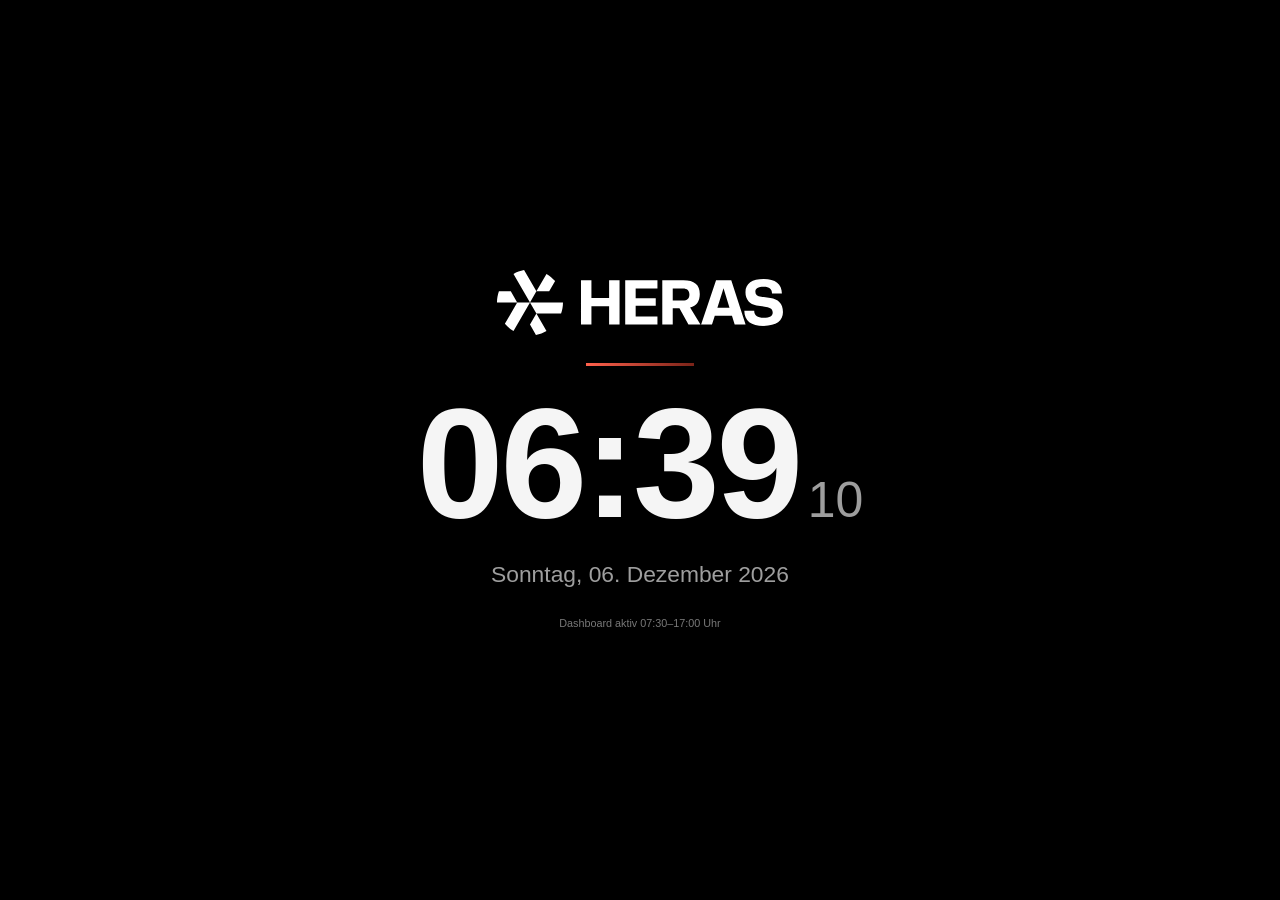
==== web/index.html @ 588c5e18 "Dashboard mit N-able-, N-central- und UniFi-Anbindung, Kiosk-Setup für Raspberry Pi - Backend (Pytho" ====
<!doctype html>
<html lang="de">
<head>
<meta charset="utf-8">
<meta name="viewport" content="width=device-width, initial-scale=1, viewport-fit=cover">
<title>NOC-Wanddisplay</title>
<link rel="stylesheet" href="style.css">
</head>
<body>

<div class="app" id="dashboard">
  <div class="top">
    <div class="top-inner">
      <img class="logo" src="assets/heras-logo-weiss.svg" alt="Heras">
      <div>
        <h1>Netzwerk- und Serverüberwachung</h1>
        <div class="sub" id="sub">Gleich ITS GmbH</div>
      </div>
      <span class="demo" id="demo-badge" hidden>Beispieldaten</span>
      <div class="spacer"></div>
      <div class="feeds" id="feeds"></div>
      <div class="now"><div class="t" id="hdr-time">--:--</div><div class="d" id="hdr-date"></div></div>
    </div>
    <div class="brandbar"></div>
  </div>

  <div class="kpis" id="kpis"></div>

  <div class="main">
    <div class="col">
      <section class="panel">
        <header><h2>Server nach Dringlichkeit</h2><span class="src" id="srv-src"></span></header>
        <div class="body" id="servers-body"><div class="rows" id="servers"></div></div>
      </section>
    </div>
    <div class="col mid">
      <section class="panel">
        <header><h2>Aktive Probleme</h2><span class="src" id="iss-src"></span></header>
        <div class="body" id="issues-body"><div class="issues" id="issues"></div></div>
      </section>
      <section class="panel">
        <header><h2>Auslastung aller Server</h2><span class="src" id="chart-src">Mittelwert in %</span></header>
        <div class="body"><div class="chart" id="chart"></div></div>
      </section>
    </div>
    <div class="col">
      <section class="panel">
        <header><h2>Kundenstandorte</h2><span class="src" id="site-src"></span></header>
        <div class="body" id="sites-body"><div class="sites" id="sites"></div></div>
      </section>
    </div>
  </div>
</div>

<div class="clock" id="clock" hidden>
  <div class="clock-inner" id="clock-inner">
    <img class="logo" src="assets/heras-logo-weiss.svg" alt="Heras">
    <div class="rule"></div>
    <div class="time"><span id="clk-hm">--:--</span><span class="sec" id="clk-s">--</span></div>
    <div class="date" id="clk-date"></div>
    <div class="hint" id="clk-hint"></div>
  </div>
</div>

<div class="alert" id="alert" hidden>Neues kritisches Problem</div>
<div class="backend-down" id="backend-down" hidden>Keine Verbindung zum Dashboard-Dienst – Anzeige veraltet</div>

<div class="switch" id="switch" role="group" aria-label="Vorschau-Modus" hidden>
  <span>Vorschau</span>
  <button type="button" data-mode="auto" aria-pressed="true">Automatisch</button>
  <button type="button" data-mode="dash" aria-pressed="false">Dashboard</button>
  <button type="button" data-mode="clock" aria-pressed="false">Uhr</button>
</div>

<script src="app.js"></script>
</body>
</html>
---- web/style.css ----
/* Layout: ein Bildschirm ohne Scrollen (16:9-Wanddisplay) – Kopfzeile, Kennzahlenband,
   darunter drei Spalten: Server (N-able) | Probleme + Verlauf | Kundenstandorte (UniFi).
   Bewusst nur dunkles Thema: Dauerbetrieb auf einem Wandbildschirm. */
:root {
  color-scheme: dark;
  --bg: #0b0b0b;
  --panel: #161616;
  --panel-2: #1f1f1f;
  --line: #303030;
  --fg: #f5f5f5;
  --muted: #9e9e9e;
  --dim: #787878;
  --accent: #ff614c;      /* Heras-Orange: nur Marke, nie Status */
  --maroon: #7a2318;
  --ok: #3cc9b0;
  --warn: #f2b544;
  --crit: #ff3d6e;
  --off: #787878;
  --series-cpu: #82acba;  /* Navy-Familie */
  --series-ram: #2ba5a0;  /* Teal-Familie */
  --font: Arial, "Liberation Sans", "Helvetica Neue", Helvetica, sans-serif;
}
html { font-size: clamp(12px, 0.835vw, 26px); height: 100%; }
body {
  height: 100%; margin: 0; background: var(--bg); color: var(--fg);
  font-family: var(--font); font-size: 1rem; line-height: 1.3;
  font-variant-numeric: tabular-nums; overflow: hidden;
}
* { box-sizing: border-box; }
[hidden] { display: none !important; }

/* ---------- Dashboard ---------- */
.app {
  height: 100%; display: grid; grid-template-rows: auto auto minmax(0, 1fr); gap: 0.9rem;
  padding-block: 0 1rem;
  padding-left: max(16px, env(safe-area-inset-left, 0px));
  padding-right: max(16px, env(safe-area-inset-right, 0px));
}
.top { margin-inline: -1.25rem; }
.top-inner {
  display: flex; align-items: center; gap: 1.5rem; flex-wrap: wrap;
  padding: 0.9rem 1.25rem;
}
.brandbar { height: 0.3rem; background: linear-gradient(100deg, var(--accent), var(--maroon)); }
.logo { height: 2rem; width: auto; display: block; }
.logo-slot {
  display: inline-flex; align-items: center; justify-content: center;
  height: 2.2rem; padding: 0 1rem; border: 1px dashed var(--dim); border-radius: 0.2rem;
  color: var(--muted); font-size: 0.75rem; letter-spacing: 0.08em; text-transform: uppercase;
}
.top h1 { margin: 0; font-size: 1.35rem; font-weight: 700; }
.top .sub { color: var(--muted); font-size: 0.85rem; }
.spacer { flex: 1 1 auto; }
.feeds { display: flex; gap: 1.25rem; flex-wrap: wrap; font-size: 0.8rem; color: var(--muted); }
.feed { display: flex; align-items: center; gap: 0.45rem; }
.dot { width: 0.6rem; height: 0.6rem; border-radius: 50%; background: var(--off); flex: none; }
.dot.ok { background: var(--ok); } .dot.warn { background: var(--warn); }
.dot.crit { background: var(--crit); } .dot.off { background: var(--off); }
.feed .dot.ok { animation: pulse 2.4s ease-in-out infinite; }
@keyframes pulse { 50% { opacity: 0.35; } }
.demo {
  font-size: 0.7rem; letter-spacing: 0.08em; text-transform: uppercase;
  border: 1px solid var(--line); color: var(--muted); padding: 0.25rem 0.6rem; border-radius: 0.2rem;
}
.now { text-align: right; }
.now .t { font-size: 1.9rem; font-weight: 700; line-height: 1; }
.now .d { font-size: 0.8rem; color: var(--muted); margin-top: 0.2rem; }

.kpis { display: grid; grid-template-columns: repeat(6, minmax(0, 1fr)); gap: 0.9rem; }
.kpi { background: var(--panel); padding: 0.9rem 1.1rem; border-top: 0.2rem solid var(--line); min-width: 0; }
.kpi.crit { border-top-color: var(--crit); } .kpi.warn { border-top-color: var(--warn); }
.kpi.ok { border-top-color: var(--ok); }
.kpi .l { font-size: 0.75rem; color: var(--muted); letter-spacing: 0.06em; text-transform: uppercase; }
.kpi .v { font-size: 2.6rem; font-weight: 700; line-height: 1.1; margin-top: 0.25rem; }
.kpi .v small { font-size: 1.1rem; font-weight: 400; color: var(--muted); }
.kpi .n { font-size: 0.8rem; color: var(--muted); }
.kpi.crit .v { color: var(--crit); } .kpi.warn .v { color: var(--warn); }

.main { display: grid; grid-template-columns: 1.5fr 1fr 1fr; gap: 0.9rem; min-height: 0; }
.col { display: grid; gap: 0.9rem; min-height: 0; min-width: 0; }
.col.mid { grid-template-rows: minmax(0, 1.5fr) minmax(0, 1fr); }
.panel { background: var(--panel); display: flex; flex-direction: column; min-height: 0; min-width: 0; }
.panel > header {
  display: flex; align-items: baseline; justify-content: space-between; gap: 1rem;
  padding: 0.8rem 1.1rem; border-bottom: 1px solid var(--line);
}
.panel h2 { margin: 0; font-size: 1.05rem; font-weight: 700; }
.panel .src { font-size: 0.75rem; color: var(--dim); white-space: nowrap; }
.panel .body { flex: 1 1 auto; min-height: 0; overflow: hidden; }

/* Servertabelle */
.rows { display: flex; flex-direction: column; height: 100%; }
.row, .head {
  display: grid; align-items: center; gap: 0.9rem; padding: 0 1.1rem;
  grid-template-columns: 0.6rem minmax(0, 2.1fr) minmax(0, 1.2fr) 1fr 1fr 1fr 3.4rem;
}
.head { font-size: 0.7rem; color: var(--dim); letter-spacing: 0.07em; text-transform: uppercase; padding-block: 0.55rem; }
.row { flex: 0 0 var(--rowh, 3.4rem); min-height: 2.6rem; border-top: 1px solid var(--line); }
.row.crit { background: linear-gradient(90deg, rgba(255,61,110,0.13), transparent 45%); }
.row.off { color: var(--muted); }
.name { font-weight: 700; white-space: nowrap; overflow: hidden; text-overflow: ellipsis; }
.role { font-size: 0.75rem; color: var(--muted); white-space: nowrap; overflow: hidden; text-overflow: ellipsis; }
.cust { color: var(--muted); font-size: 0.9rem; white-space: nowrap; overflow: hidden; text-overflow: ellipsis; }
.meter { display: flex; align-items: center; gap: 0.5rem; }
.meter .bar { flex: 1 1 auto; height: 0.4rem; background: var(--panel-2); min-width: 1.5rem; }
.meter .bar i { display: block; height: 100%; background: var(--ok); transition: width 0.8s ease; }
.meter .num { width: 2.9rem; text-align: right; font-size: 0.9rem; }
.meter.warn .bar i { background: var(--warn); } .meter.warn .num { color: var(--warn); }
.meter.crit .bar i { background: var(--crit); } .meter.crit .num { color: var(--crit); font-weight: 700; }
.up { text-align: right; font-size: 0.85rem; color: var(--muted); white-space: nowrap; }
.tag {
  margin-left: 0.5rem; color: var(--crit); font-weight: 700;
}
.tag.warn { color: var(--warn); }
.offline-note { grid-column: 4 / 8; font-size: 0.85rem; }

/* Probleme */
.issues { display: flex; flex-direction: column; height: 100%; }
.issue {
  flex: 0 0 var(--rowh, 3.4rem); min-height: 2.8rem; display: grid; grid-template-columns: 0.3rem minmax(0, 1fr) auto;
  gap: 0.9rem; align-items: center; padding-right: 1.1rem; border-top: 1px solid var(--line);
}
.issue:first-child { border-top: 0; }
.issue .stripe { align-self: stretch; background: var(--warn); }
.issue.crit .stripe { background: var(--crit); }
.issue .ti { font-weight: 700; white-space: nowrap; overflow: hidden; text-overflow: ellipsis; }
.issue .wh { font-size: 0.8rem; color: var(--muted); white-space: nowrap; overflow: hidden; text-overflow: ellipsis; }
.issue .since { text-align: right; font-size: 0.85rem; white-space: nowrap; }
.issue .since span { display: block; font-size: 0.7rem; color: var(--dim); }

/* Verlauf */
.chart { height: 100%; padding: 0.4rem 0.6rem 0.4rem 0.4rem; }
.chart svg { width: 100%; height: 100%; display: block; }
.chart text { font-family: var(--font); }

/* UniFi */
.sites { display: flex; flex-direction: column; height: 100%; }
.site, .sites .head {
  display: grid; align-items: center; gap: 0.8rem; padding: 0 1.1rem;
  grid-template-columns: 0.6rem minmax(0, 1.5fr) 3.8rem 3.4rem 4.2rem;
}
.site { flex: 0 0 var(--rowh, 3.4rem); min-height: 2.6rem; border-top: 1px solid var(--line); }
.site.crit { background: linear-gradient(90deg, rgba(255,61,110,0.13), transparent 45%); }
.site .r { text-align: right; font-size: 0.9rem; white-space: nowrap; }
.sites .head .r { text-align: right; }
.site .r.warn { color: var(--warn); } .site .r.crit { color: var(--crit); font-weight: 700; }

/* ---------- Uhr-Modus ---------- */
.clock {
  position: fixed; inset: 0; background: #000; display: flex; align-items: center; justify-content: center;
  padding: max(16px, env(safe-area-inset-top, 0px)) max(16px, env(safe-area-inset-right, 0px))
           max(16px, env(safe-area-inset-bottom, 0px)) max(16px, env(safe-area-inset-left, 0px));
}
.clock-inner { display: flex; flex-direction: column; align-items: center; gap: 2.2rem; transition: transform 4s ease; }
.clock .logo { height: 5.5rem; }
.clock .logo-slot { height: 5.5rem; padding: 0 3rem; font-size: 1rem; }
.clock .rule { width: 9rem; height: 0.3rem; background: linear-gradient(100deg, var(--accent), var(--maroon)); }
.clock .time { font-size: 13rem; font-weight: 700; line-height: 0.9; letter-spacing: -0.02em; }
.clock .time .sec { font-size: 0.32em; font-weight: 400; color: var(--muted); margin-left: 0.15em; letter-spacing: 0; }
.clock .date { font-size: 1.9rem; color: var(--muted); }
.clock .hint { font-size: 0.9rem; color: var(--dim); }

/* ---------- Seitenwechsel, Leerzustand, Alarm ---------- */
.pager { font-size: 0.75rem; color: var(--dim); white-space: nowrap; }
.pager b { color: var(--muted); font-weight: 400; }
.empty {
  height: 100%; display: flex; flex-direction: column; align-items: center; justify-content: center;
  gap: 0.4rem; color: var(--muted); text-align: center; padding: 1rem;
}
.empty strong { color: var(--ok); font-size: 1.2rem; }
.feed.err { color: var(--crit); }
.alert {
  position: fixed; z-index: 30; left: 50%; top: 1.2rem; transform: translateX(-50%);
  background: var(--crit); color: #fff; font-weight: 700; font-size: 1.4rem;
  padding: 0.9rem 2rem; box-shadow: 0 0.6rem 2rem rgba(0,0,0,0.6);
  animation: flash 1s steps(2, start) 6;
}
@keyframes flash { 50% { opacity: 0.45; } }
.backend-down {
  position: fixed; z-index: 25; left: 0; right: 0; bottom: 0; background: var(--crit); color: #fff;
  text-align: center; font-weight: 700; padding: 0.5rem 1rem;
}
body.kiosk, body.kiosk * { cursor: none !important; }

/* ---------- Vorschau-Umschalter (nur mit ?preview=1) ---------- */
.switch {
  position: fixed; z-index: 20; display: flex; align-items: center; gap: 0.5rem;
  right: max(12px, env(safe-area-inset-right, 0px)); bottom: max(12px, env(safe-area-inset-bottom, 0px));
  background: rgba(31,31,31,0.92); border: 1px solid var(--line); padding: 0.35rem 0.5rem;
  font-size: 12px; color: var(--muted); opacity: 0.35; transition: opacity 0.2s;
}
.switch:hover, .switch:focus-within { opacity: 1; }
.switch button {
  font: inherit; color: var(--fg); background: transparent; border: 1px solid var(--line);
  padding: 0.3rem 0.6rem; cursor: pointer;
}
.switch button[aria-pressed="true"] { background: var(--accent); border-color: var(--accent); color: #000; font-weight: 700; }
.switch button:focus-visible { outline: 2px solid var(--fg); outline-offset: 2px; }

/* ---------- Schmale Bildschirme (Ansicht am Rechner/Handy) ---------- */
@media (max-width: 1100px) {
  html { font-size: 14px; }
  body { overflow: auto; height: auto; }
  .app { height: auto; padding-bottom: 4rem; }
  .top { margin-inline: -16px; } .top-inner { padding-inline: 16px; gap: 0.8rem; }
  .kpis { grid-template-columns: repeat(2, minmax(0, 1fr)); }
  .main { grid-template-columns: minmax(0, 1fr); }
  .col.mid { grid-template-rows: auto 16rem; }
  .row, .head { grid-template-columns: 0.6rem minmax(0, 1.4fr) 1fr 1fr; }
  .row > .cust, .row > .disk, .row > .up, .head > .h-cust, .head > .h-disk, .head > .h-up { display: none; }
  .offline-note { grid-column: 3 / 5; }
  .row, .issue, .site { flex: none; padding-block: 0.6rem; }
  .clock .time { font-size: 22vw; } .clock .logo, .clock .logo-slot { height: 3.5rem; }
  .clock .date { font-size: 1.2rem; text-align: center; }
}
@media (prefers-reduced-motion: reduce) {
  .feed .dot.ok, .alert { animation: none; } .meter .bar i, .clock-inner { transition: none; }
}
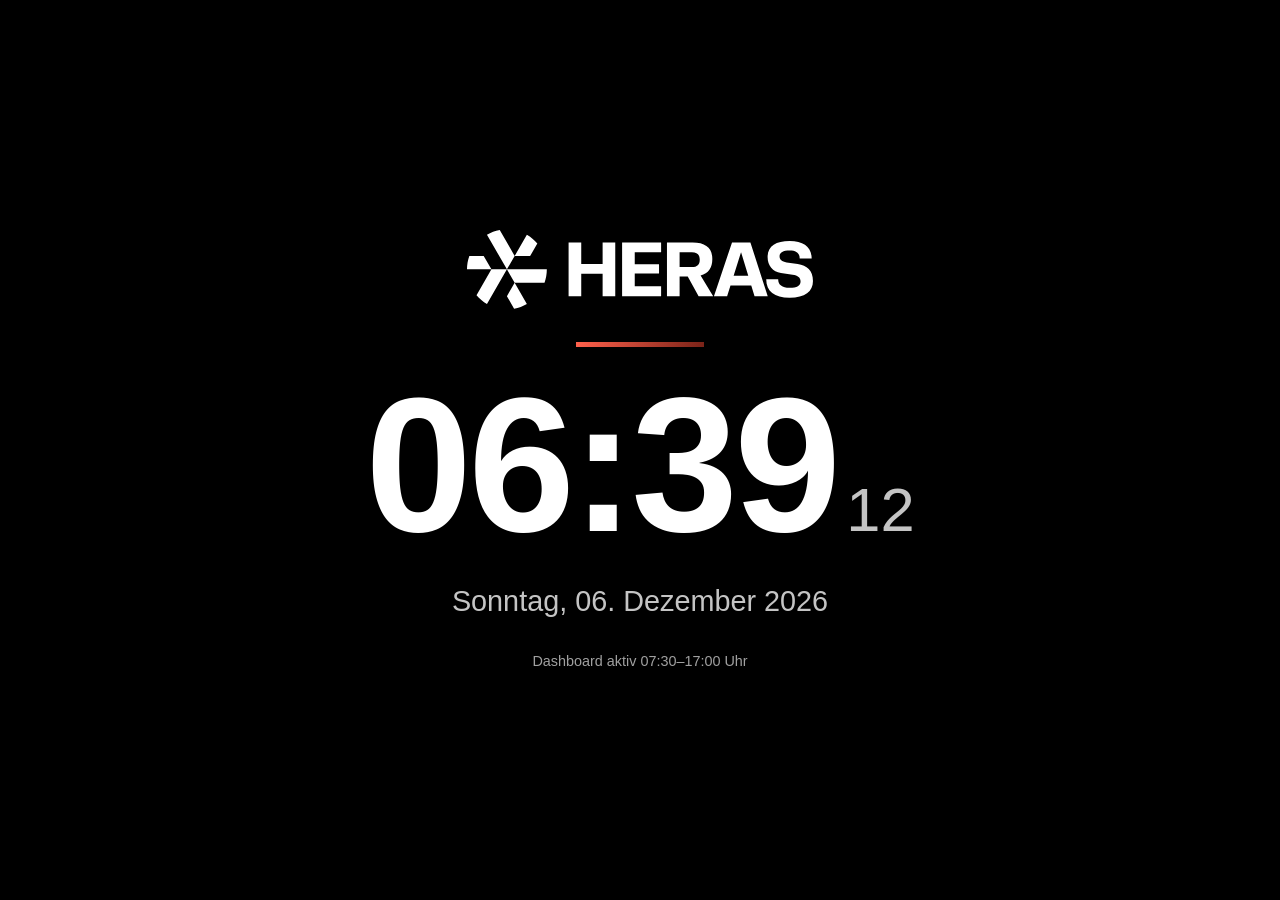
==== commit fef0726c: "Nur Heras-Branding, größere Schrift für Wandanzeige - Firmenname aus Oberfläche und Prototyp entfern" ====
--- a/web/index.html
+++ b/web/index.html
@@ -12,10 +12,7 @@
   <div class="top">
     <div class="top-inner">
       <img class="logo" src="assets/heras-logo-weiss.svg" alt="Heras">
-      <div>
-        <h1>Netzwerk- und Serverüberwachung</h1>
-        <div class="sub" id="sub">Gleich ITS GmbH</div>
-      </div>
+      <h1>Netzwerk- und Serverüberwachung</h1>
       <span class="demo" id="demo-badge" hidden>Beispieldaten</span>
       <div class="spacer"></div>
       <div class="feeds" id="feeds"></div>
@@ -30,23 +27,19 @@
     <div class="col">
       <section class="panel">
         <header><h2>Server nach Dringlichkeit</h2><span class="src" id="srv-src"></span></header>
-        <div class="body" id="servers-body"><div class="rows" id="servers"></div></div>
+        <div class="body" id="servers-body"><div class="list" id="servers"></div></div>
       </section>
     </div>
-    <div class="col mid">
+    <div class="col">
       <section class="panel">
         <header><h2>Aktive Probleme</h2><span class="src" id="iss-src"></span></header>
-        <div class="body" id="issues-body"><div class="issues" id="issues"></div></div>
-      </section>
-      <section class="panel">
-        <header><h2>Auslastung aller Server</h2><span class="src" id="chart-src">Mittelwert in %</span></header>
-        <div class="body"><div class="chart" id="chart"></div></div>
+        <div class="body" id="issues-body"><div class="list" id="issues"></div></div>
       </section>
     </div>
     <div class="col">
       <section class="panel">
         <header><h2>Kundenstandorte</h2><span class="src" id="site-src"></span></header>
-        <div class="body" id="sites-body"><div class="sites" id="sites"></div></div>
+        <div class="body" id="sites-body"><div class="list" id="sites"></div></div>
       </section>
     </div>
   </div>
--- a/web/style.css
+++ b/web/style.css
@@ -1,149 +1,132 @@
-/* Layout: ein Bildschirm ohne Scrollen (16:9-Wanddisplay) – Kopfzeile, Kennzahlenband,
-   darunter drei Spalten: Server (N-able) | Probleme + Verlauf | Kundenstandorte (UniFi).
+/* NOC-Wanddisplay – ausgelegt auf Lesbarkeit aus mehreren Metern Entfernung.
+   Grundschrift wächst mit dem Bildschirm (1920×1080 → 24 px, 4K → 48 px) und lässt sich
+   über UI_SCALE in der Konfiguration anpassen. Wenige, große Spalten; Details per Seitenwechsel.
    Bewusst nur dunkles Thema: Dauerbetrieb auf einem Wandbildschirm. */
 :root {
   color-scheme: dark;
+  --scale: 1;
   --bg: #0b0b0b;
   --panel: #161616;
-  --panel-2: #1f1f1f;
+  --panel-2: #262626;
   --line: #303030;
-  --fg: #f5f5f5;
-  --muted: #9e9e9e;
-  --dim: #787878;
+  --fg: #ffffff;
+  --muted: #c4c4c4;
+  --dim: #a0a0a0;
   --accent: #ff614c;      /* Heras-Orange: nur Marke, nie Status */
   --maroon: #7a2318;
   --ok: #3cc9b0;
   --warn: #f2b544;
   --crit: #ff3d6e;
-  --off: #787878;
-  --series-cpu: #82acba;  /* Navy-Familie */
-  --series-ram: #2ba5a0;  /* Teal-Familie */
+  --off: #8a8a8a;
   --font: Arial, "Liberation Sans", "Helvetica Neue", Helvetica, sans-serif;
 }
-html { font-size: clamp(12px, 0.835vw, 26px); height: 100%; }
+html { font-size: calc(min(1.25vw, 2.22vh) * var(--scale)); height: 100%; }
 body {
   height: 100%; margin: 0; background: var(--bg); color: var(--fg);
-  font-family: var(--font); font-size: 1rem; line-height: 1.3;
+  font-family: var(--font); font-size: 1rem; line-height: 1.25;
   font-variant-numeric: tabular-nums; overflow: hidden;
 }
 * { box-sizing: border-box; }
 [hidden] { display: none !important; }
 
-/* ---------- Dashboard ---------- */
+/* ---------- Rahmen ---------- */
 .app {
-  height: 100%; display: grid; grid-template-rows: auto auto minmax(0, 1fr); gap: 0.9rem;
-  padding-block: 0 1rem;
-  padding-left: max(16px, env(safe-area-inset-left, 0px));
-  padding-right: max(16px, env(safe-area-inset-right, 0px));
+  height: 100%; display: grid; grid-template-rows: auto auto minmax(0, 1fr); gap: 0.7rem;
+  padding-block: 0 0.7rem;
+  padding-left: max(0.7rem, env(safe-area-inset-left, 0px));
+  padding-right: max(0.7rem, env(safe-area-inset-right, 0px));
 }
-.top { margin-inline: -1.25rem; }
-.top-inner {
-  display: flex; align-items: center; gap: 1.5rem; flex-wrap: wrap;
-  padding: 0.9rem 1.25rem;
-}
-.brandbar { height: 0.3rem; background: linear-gradient(100deg, var(--accent), var(--maroon)); }
-.logo { height: 2rem; width: auto; display: block; }
-.logo-slot {
-  display: inline-flex; align-items: center; justify-content: center;
-  height: 2.2rem; padding: 0 1rem; border: 1px dashed var(--dim); border-radius: 0.2rem;
-  color: var(--muted); font-size: 0.75rem; letter-spacing: 0.08em; text-transform: uppercase;
-}
-.top h1 { margin: 0; font-size: 1.35rem; font-weight: 700; }
-.top .sub { color: var(--muted); font-size: 0.85rem; }
+.top { margin-left: calc(-1 * max(0.7rem, env(safe-area-inset-left, 0px))); margin-right: calc(-1 * max(0.7rem, env(safe-area-inset-right, 0px))); }
+.top-inner { display: flex; align-items: center; gap: 1.4rem; padding: 0.6rem 1rem; }
+.brandbar { height: 0.25rem; background: linear-gradient(100deg, var(--accent), var(--maroon)); }
+.logo { height: 1.9rem; width: auto; display: block; }
+.top h1 { margin: 0; font-size: 1.3rem; font-weight: 700; white-space: nowrap; }
 .spacer { flex: 1 1 auto; }
-.feeds { display: flex; gap: 1.25rem; flex-wrap: wrap; font-size: 0.8rem; color: var(--muted); }
-.feed { display: flex; align-items: center; gap: 0.45rem; }
-.dot { width: 0.6rem; height: 0.6rem; border-radius: 50%; background: var(--off); flex: none; }
+.feeds { display: flex; gap: 1.2rem; font-size: 0.8rem; color: var(--muted); white-space: nowrap; }
+.feed { display: flex; align-items: center; gap: 0.4rem; }
+.feed.err { color: var(--crit); font-weight: 700; }
+.dot { width: 0.75rem; height: 0.75rem; border-radius: 50%; background: var(--off); flex: none; }
 .dot.ok { background: var(--ok); } .dot.warn { background: var(--warn); }
 .dot.crit { background: var(--crit); } .dot.off { background: var(--off); }
-.feed .dot.ok { animation: pulse 2.4s ease-in-out infinite; }
-@keyframes pulse { 50% { opacity: 0.35; } }
 .demo {
-  font-size: 0.7rem; letter-spacing: 0.08em; text-transform: uppercase;
-  border: 1px solid var(--line); color: var(--muted); padding: 0.25rem 0.6rem; border-radius: 0.2rem;
+  font-size: 0.7rem; letter-spacing: 0.08em; text-transform: uppercase; white-space: nowrap;
+  border: 1px solid var(--dim); color: var(--muted); padding: 0.2rem 0.5rem;
 }
-.now { text-align: right; }
+.now { text-align: right; white-space: nowrap; }
 .now .t { font-size: 1.9rem; font-weight: 700; line-height: 1; }
-.now .d { font-size: 0.8rem; color: var(--muted); margin-top: 0.2rem; }
+.now .d { font-size: 0.75rem; color: var(--muted); margin-top: 0.15rem; }
 
-.kpis { display: grid; grid-template-columns: repeat(6, minmax(0, 1fr)); gap: 0.9rem; }
-.kpi { background: var(--panel); padding: 0.9rem 1.1rem; border-top: 0.2rem solid var(--line); min-width: 0; }
+/* ---------- Kennzahlen ---------- */
+.kpis { display: grid; grid-template-columns: repeat(6, minmax(0, 1fr)); gap: 0.7rem; }
+.kpi { background: var(--panel); padding: 0.55rem 0.9rem 0.6rem; border-top: 0.25rem solid var(--line); min-width: 0; }
 .kpi.crit { border-top-color: var(--crit); } .kpi.warn { border-top-color: var(--warn); }
 .kpi.ok { border-top-color: var(--ok); }
-.kpi .l { font-size: 0.75rem; color: var(--muted); letter-spacing: 0.06em; text-transform: uppercase; }
-.kpi .v { font-size: 2.6rem; font-weight: 700; line-height: 1.1; margin-top: 0.25rem; }
-.kpi .v small { font-size: 1.1rem; font-weight: 400; color: var(--muted); }
-.kpi .n { font-size: 0.8rem; color: var(--muted); }
+.kpi .l { font-size: 0.8rem; color: var(--muted); font-weight: 700; white-space: nowrap; overflow: hidden; text-overflow: ellipsis; }
+.kpi .v { font-size: 2.8rem; font-weight: 700; line-height: 1.05; white-space: nowrap; }
+.kpi .v small { font-size: 1.2rem; font-weight: 400; color: var(--muted); }
+.kpi .n { font-size: 0.75rem; color: var(--muted); white-space: nowrap; overflow: hidden; text-overflow: ellipsis; }
 .kpi.crit .v { color: var(--crit); } .kpi.warn .v { color: var(--warn); }
 
-.main { display: grid; grid-template-columns: 1.5fr 1fr 1fr; gap: 0.9rem; min-height: 0; }
-.col { display: grid; gap: 0.9rem; min-height: 0; min-width: 0; }
-.col.mid { grid-template-rows: minmax(0, 1.5fr) minmax(0, 1fr); }
+/* ---------- Spalten ---------- */
+.main { display: grid; grid-template-columns: 1.25fr 1fr 1fr; gap: 0.7rem; min-height: 0; }
+.col { display: grid; min-height: 0; min-width: 0; }
 .panel { background: var(--panel); display: flex; flex-direction: column; min-height: 0; min-width: 0; }
 .panel > header {
-  display: flex; align-items: baseline; justify-content: space-between; gap: 1rem;
-  padding: 0.8rem 1.1rem; border-bottom: 1px solid var(--line);
+  display: flex; align-items: baseline; justify-content: space-between; gap: 0.8rem;
+  padding: 0.5rem 0.9rem; border-bottom: 1px solid var(--line);
 }
-.panel h2 { margin: 0; font-size: 1.05rem; font-weight: 700; }
-.panel .src { font-size: 0.75rem; color: var(--dim); white-space: nowrap; }
+.panel h2 { margin: 0; font-size: 1.1rem; font-weight: 700; white-space: nowrap; }
+.panel .src { font-size: 0.75rem; color: var(--dim); white-space: nowrap; overflow: hidden; text-overflow: ellipsis; }
+.panel .src b { color: var(--fg); font-weight: 700; }
 .panel .body { flex: 1 1 auto; min-height: 0; overflow: hidden; }
 
-/* Servertabelle */
-.rows { display: flex; flex-direction: column; height: 100%; }
-.row, .head {
-  display: grid; align-items: center; gap: 0.9rem; padding: 0 1.1rem;
-  grid-template-columns: 0.6rem minmax(0, 2.1fr) minmax(0, 1.2fr) 1fr 1fr 1fr 3.4rem;
+.list { display: flex; flex-direction: column; height: 100%; }
+.head {
+  font-size: 0.7rem; color: var(--dim); font-weight: 700; letter-spacing: 0.04em; text-transform: uppercase;
+  padding-block: 0.35rem;
 }
-.head { font-size: 0.7rem; color: var(--dim); letter-spacing: 0.07em; text-transform: uppercase; padding-block: 0.55rem; }
-.row { flex: 0 0 var(--rowh, 3.4rem); min-height: 2.6rem; border-top: 1px solid var(--line); }
-.row.crit { background: linear-gradient(90deg, rgba(255,61,110,0.13), transparent 45%); }
-.row.off { color: var(--muted); }
-.name { font-weight: 700; white-space: nowrap; overflow: hidden; text-overflow: ellipsis; }
-.role { font-size: 0.75rem; color: var(--muted); white-space: nowrap; overflow: hidden; text-overflow: ellipsis; }
-.cust { color: var(--muted); font-size: 0.9rem; white-space: nowrap; overflow: hidden; text-overflow: ellipsis; }
-.meter { display: flex; align-items: center; gap: 0.5rem; }
-.meter .bar { flex: 1 1 auto; height: 0.4rem; background: var(--panel-2); min-width: 1.5rem; }
+.name { font-size: 1.05rem; font-weight: 700; white-space: nowrap; overflow: hidden; text-overflow: ellipsis; }
+.subl { font-size: 0.8rem; color: var(--muted); white-space: nowrap; overflow: hidden; text-overflow: ellipsis; margin-top: 0.1rem; }
+.r { text-align: right; white-space: nowrap; }
+
+/* Server */
+.row, .srv-head {
+  display: grid; align-items: center; gap: 0.8rem; padding-inline: 0.9rem;
+  grid-template-columns: 0.75rem minmax(0, 1.6fr) 1fr 1fr 1fr;
+}
+.row { flex: 0 0 var(--rowh, 3.6rem); border-top: 1px solid var(--line); }
+.row.crit { background: linear-gradient(90deg, rgba(255,61,110,0.16), transparent 50%); }
+.row.off .name { color: var(--muted); }
+.tag { margin-left: 0.6rem; color: var(--crit); font-weight: 700; font-size: 0.8rem; }
+.tag.warn { color: var(--warn); }
+.meter { display: grid; grid-template-columns: minmax(0, 1fr) auto; align-items: center; gap: 0.45rem; }
+.meter .bar { height: 0.5rem; background: var(--panel-2); }
 .meter .bar i { display: block; height: 100%; background: var(--ok); transition: width 0.8s ease; }
-.meter .num { width: 2.9rem; text-align: right; font-size: 0.9rem; }
+.meter .num { min-width: 3.2rem; text-align: right; font-size: 1.05rem; font-weight: 700; }
 .meter.warn .bar i { background: var(--warn); } .meter.warn .num { color: var(--warn); }
-.meter.crit .bar i { background: var(--crit); } .meter.crit .num { color: var(--crit); font-weight: 700; }
-.up { text-align: right; font-size: 0.85rem; color: var(--muted); white-space: nowrap; }
-.tag {
-  margin-left: 0.5rem; color: var(--crit); font-weight: 700;
-}
-.tag.warn { color: var(--warn); }
-.offline-note { grid-column: 4 / 8; font-size: 0.85rem; }
+.meter.crit .bar i { background: var(--crit); } .meter.crit .num { color: var(--crit); }
+.offline-note { grid-column: 3 / 6; font-size: 1rem; font-weight: 700; color: var(--crit); }
 
 /* Probleme */
-.issues { display: flex; flex-direction: column; height: 100%; }
 .issue {
-  flex: 0 0 var(--rowh, 3.4rem); min-height: 2.8rem; display: grid; grid-template-columns: 0.3rem minmax(0, 1fr) auto;
-  gap: 0.9rem; align-items: center; padding-right: 1.1rem; border-top: 1px solid var(--line);
+  flex: 0 0 var(--rowh, 3.6rem); display: grid; grid-template-columns: 0.35rem minmax(0, 1fr) auto;
+  gap: 0.8rem; align-items: center; padding-right: 0.9rem; border-top: 1px solid var(--line);
 }
 .issue:first-child { border-top: 0; }
 .issue .stripe { align-self: stretch; background: var(--warn); }
 .issue.crit .stripe { background: var(--crit); }
-.issue .ti { font-weight: 700; white-space: nowrap; overflow: hidden; text-overflow: ellipsis; }
-.issue .wh { font-size: 0.8rem; color: var(--muted); white-space: nowrap; overflow: hidden; text-overflow: ellipsis; }
-.issue .since { text-align: right; font-size: 0.85rem; white-space: nowrap; }
-.issue .since span { display: block; font-size: 0.7rem; color: var(--dim); }
-
-/* Verlauf */
-.chart { height: 100%; padding: 0.4rem 0.6rem 0.4rem 0.4rem; }
-.chart svg { width: 100%; height: 100%; display: block; }
-.chart text { font-family: var(--font); }
+.issue .since { text-align: right; font-size: 0.95rem; font-weight: 700; white-space: nowrap; }
+.issue.crit .since { color: var(--crit); }
 
 /* UniFi */
-.sites { display: flex; flex-direction: column; height: 100%; }
-.site, .sites .head {
-  display: grid; align-items: center; gap: 0.8rem; padding: 0 1.1rem;
-  grid-template-columns: 0.6rem minmax(0, 1.5fr) 3.8rem 3.4rem 4.2rem;
+.site, .site-head {
+  display: grid; align-items: center; gap: 0.7rem; padding-inline: 0.9rem;
+  grid-template-columns: 0.75rem minmax(0, 1fr) auto auto;
 }
-.site { flex: 0 0 var(--rowh, 3.4rem); min-height: 2.6rem; border-top: 1px solid var(--line); }
-.site.crit { background: linear-gradient(90deg, rgba(255,61,110,0.13), transparent 45%); }
-.site .r { text-align: right; font-size: 0.9rem; white-space: nowrap; }
-.sites .head .r { text-align: right; }
-.site .r.warn { color: var(--warn); } .site .r.crit { color: var(--crit); font-weight: 700; }
+.site { flex: 0 0 var(--rowh, 3.6rem); border-top: 1px solid var(--line); }
+.site.crit { background: linear-gradient(90deg, rgba(255,61,110,0.16), transparent 50%); }
+.site .r { font-size: 1.05rem; font-weight: 700; min-width: 3.4rem; }
+.site .r.warn { color: var(--warn); } .site .r.crit { color: var(--crit); }
 
 /* ---------- Uhr-Modus ---------- */
 .clock {
@@ -151,34 +134,30 @@
   padding: max(16px, env(safe-area-inset-top, 0px)) max(16px, env(safe-area-inset-right, 0px))
            max(16px, env(safe-area-inset-bottom, 0px)) max(16px, env(safe-area-inset-left, 0px));
 }
-.clock-inner { display: flex; flex-direction: column; align-items: center; gap: 2.2rem; transition: transform 4s ease; }
-.clock .logo { height: 5.5rem; }
-.clock .logo-slot { height: 5.5rem; padding: 0 3rem; font-size: 1rem; }
-.clock .rule { width: 9rem; height: 0.3rem; background: linear-gradient(100deg, var(--accent), var(--maroon)); }
-.clock .time { font-size: 13rem; font-weight: 700; line-height: 0.9; letter-spacing: -0.02em; }
+.clock-inner { display: flex; flex-direction: column; align-items: center; gap: 2rem; transition: transform 4s ease; }
+.clock .logo { height: 5rem; }
+.clock .rule { width: 8rem; height: 0.3rem; background: linear-gradient(100deg, var(--accent), var(--maroon)); }
+.clock .time { font-size: 12rem; font-weight: 700; line-height: 0.9; letter-spacing: -0.02em; }
 .clock .time .sec { font-size: 0.32em; font-weight: 400; color: var(--muted); margin-left: 0.15em; letter-spacing: 0; }
-.clock .date { font-size: 1.9rem; color: var(--muted); }
+.clock .date { font-size: 1.8rem; color: var(--muted); }
 .clock .hint { font-size: 0.9rem; color: var(--dim); }
 
-/* ---------- Seitenwechsel, Leerzustand, Alarm ---------- */
-.pager { font-size: 0.75rem; color: var(--dim); white-space: nowrap; }
-.pager b { color: var(--muted); font-weight: 400; }
+/* ---------- Leerzustand, Alarm, Verbindungsverlust ---------- */
 .empty {
   height: 100%; display: flex; flex-direction: column; align-items: center; justify-content: center;
-  gap: 0.4rem; color: var(--muted); text-align: center; padding: 1rem;
+  gap: 0.4rem; color: var(--muted); text-align: center; padding: 1rem; font-size: 1rem;
 }
-.empty strong { color: var(--ok); font-size: 1.2rem; }
-.feed.err { color: var(--crit); }
+.empty strong { color: var(--ok); font-size: 1.4rem; }
 .alert {
   position: fixed; z-index: 30; left: 50%; top: 1.2rem; transform: translateX(-50%);
-  background: var(--crit); color: #fff; font-weight: 700; font-size: 1.4rem;
-  padding: 0.9rem 2rem; box-shadow: 0 0.6rem 2rem rgba(0,0,0,0.6);
+  background: var(--crit); color: #fff; font-weight: 700; font-size: 1.8rem;
+  padding: 0.8rem 2rem; box-shadow: 0 0.6rem 2rem rgba(0,0,0,0.6);
   animation: flash 1s steps(2, start) 6;
 }
 @keyframes flash { 50% { opacity: 0.45; } }
 .backend-down {
   position: fixed; z-index: 25; left: 0; right: 0; bottom: 0; background: var(--crit); color: #fff;
-  text-align: center; font-weight: 700; padding: 0.5rem 1rem;
+  text-align: center; font-weight: 700; font-size: 1.1rem; padding: 0.5rem 1rem;
 }
 body.kiosk, body.kiosk * { cursor: none !important; }
 
@@ -197,22 +176,19 @@
 .switch button[aria-pressed="true"] { background: var(--accent); border-color: var(--accent); color: #000; font-weight: 700; }
 .switch button:focus-visible { outline: 2px solid var(--fg); outline-offset: 2px; }
 
-/* ---------- Schmale Bildschirme (Ansicht am Rechner/Handy) ---------- */
-@media (max-width: 1100px) {
-  html { font-size: 14px; }
+/* ---------- Hochformat / schmale Fenster (Ansicht am Rechner/Handy) ---------- */
+@media (max-aspect-ratio: 4/3) {
+  html { font-size: 15px; }
   body { overflow: auto; height: auto; }
   .app { height: auto; padding-bottom: 4rem; }
-  .top { margin-inline: -16px; } .top-inner { padding-inline: 16px; gap: 0.8rem; }
+  .top-inner { flex-wrap: wrap; gap: 0.8rem; }
+  .feeds { flex-wrap: wrap; white-space: normal; }
   .kpis { grid-template-columns: repeat(2, minmax(0, 1fr)); }
   .main { grid-template-columns: minmax(0, 1fr); }
-  .col.mid { grid-template-rows: auto 16rem; }
-  .row, .head { grid-template-columns: 0.6rem minmax(0, 1.4fr) 1fr 1fr; }
-  .row > .cust, .row > .disk, .row > .up, .head > .h-cust, .head > .h-disk, .head > .h-up { display: none; }
-  .offline-note { grid-column: 3 / 5; }
   .row, .issue, .site { flex: none; padding-block: 0.6rem; }
-  .clock .time { font-size: 22vw; } .clock .logo, .clock .logo-slot { height: 3.5rem; }
+  .clock .time { font-size: 22vw; } .clock .logo { height: 3.5rem; }
   .clock .date { font-size: 1.2rem; text-align: center; }
 }
 @media (prefers-reduced-motion: reduce) {
-  .feed .dot.ok, .alert { animation: none; } .meter .bar i, .clock-inner { transition: none; }
+  .alert { animation: none; } .meter .bar i, .clock-inner { transition: none; }
 }
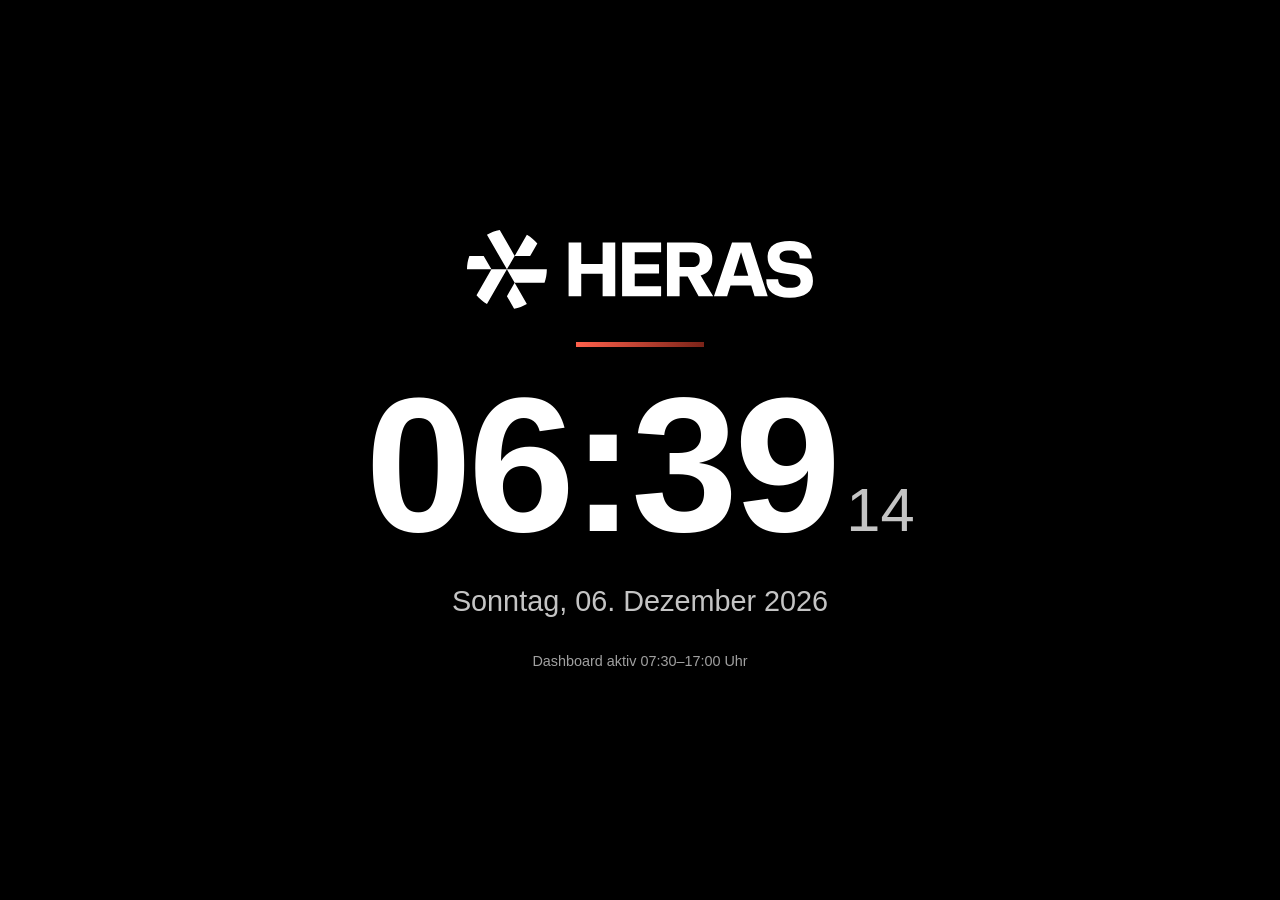
==== commit b93bcbeb: "Nur Geräte aus N-central-Filter anzeigen (NCENTRAL_DEVICE_FILTER) - Filter per Name oder ID über /ap" ====
--- a/web/index.html
+++ b/web/index.html
@@ -26,7 +26,7 @@
   <div class="main">
     <div class="col">
       <section class="panel">
-        <header><h2>Server nach Dringlichkeit</h2><span class="src" id="srv-src"></span></header>
+        <header><h2 id="srv-title">Server nach Dringlichkeit</h2><span class="src" id="srv-src"></span></header>
         <div class="body" id="servers-body"><div class="list" id="servers"></div></div>
       </section>
     </div>
--- a/web/style.css
+++ b/web/style.css
@@ -97,7 +97,7 @@
 .row { flex: 0 0 var(--rowh, 3.6rem); border-top: 1px solid var(--line); }
 .row.crit { background: linear-gradient(90deg, rgba(255,61,110,0.16), transparent 50%); }
 .row.off .name { color: var(--muted); }
-.tag { margin-left: 0.6rem; color: var(--crit); font-weight: 700; font-size: 0.8rem; }
+.tag { margin-right: 0.6rem; color: var(--crit); font-weight: 700; }
 .tag.warn { color: var(--warn); }
 .meter { display: grid; grid-template-columns: minmax(0, 1fr) auto; align-items: center; gap: 0.45rem; }
 .meter .bar { height: 0.5rem; background: var(--panel-2); }
